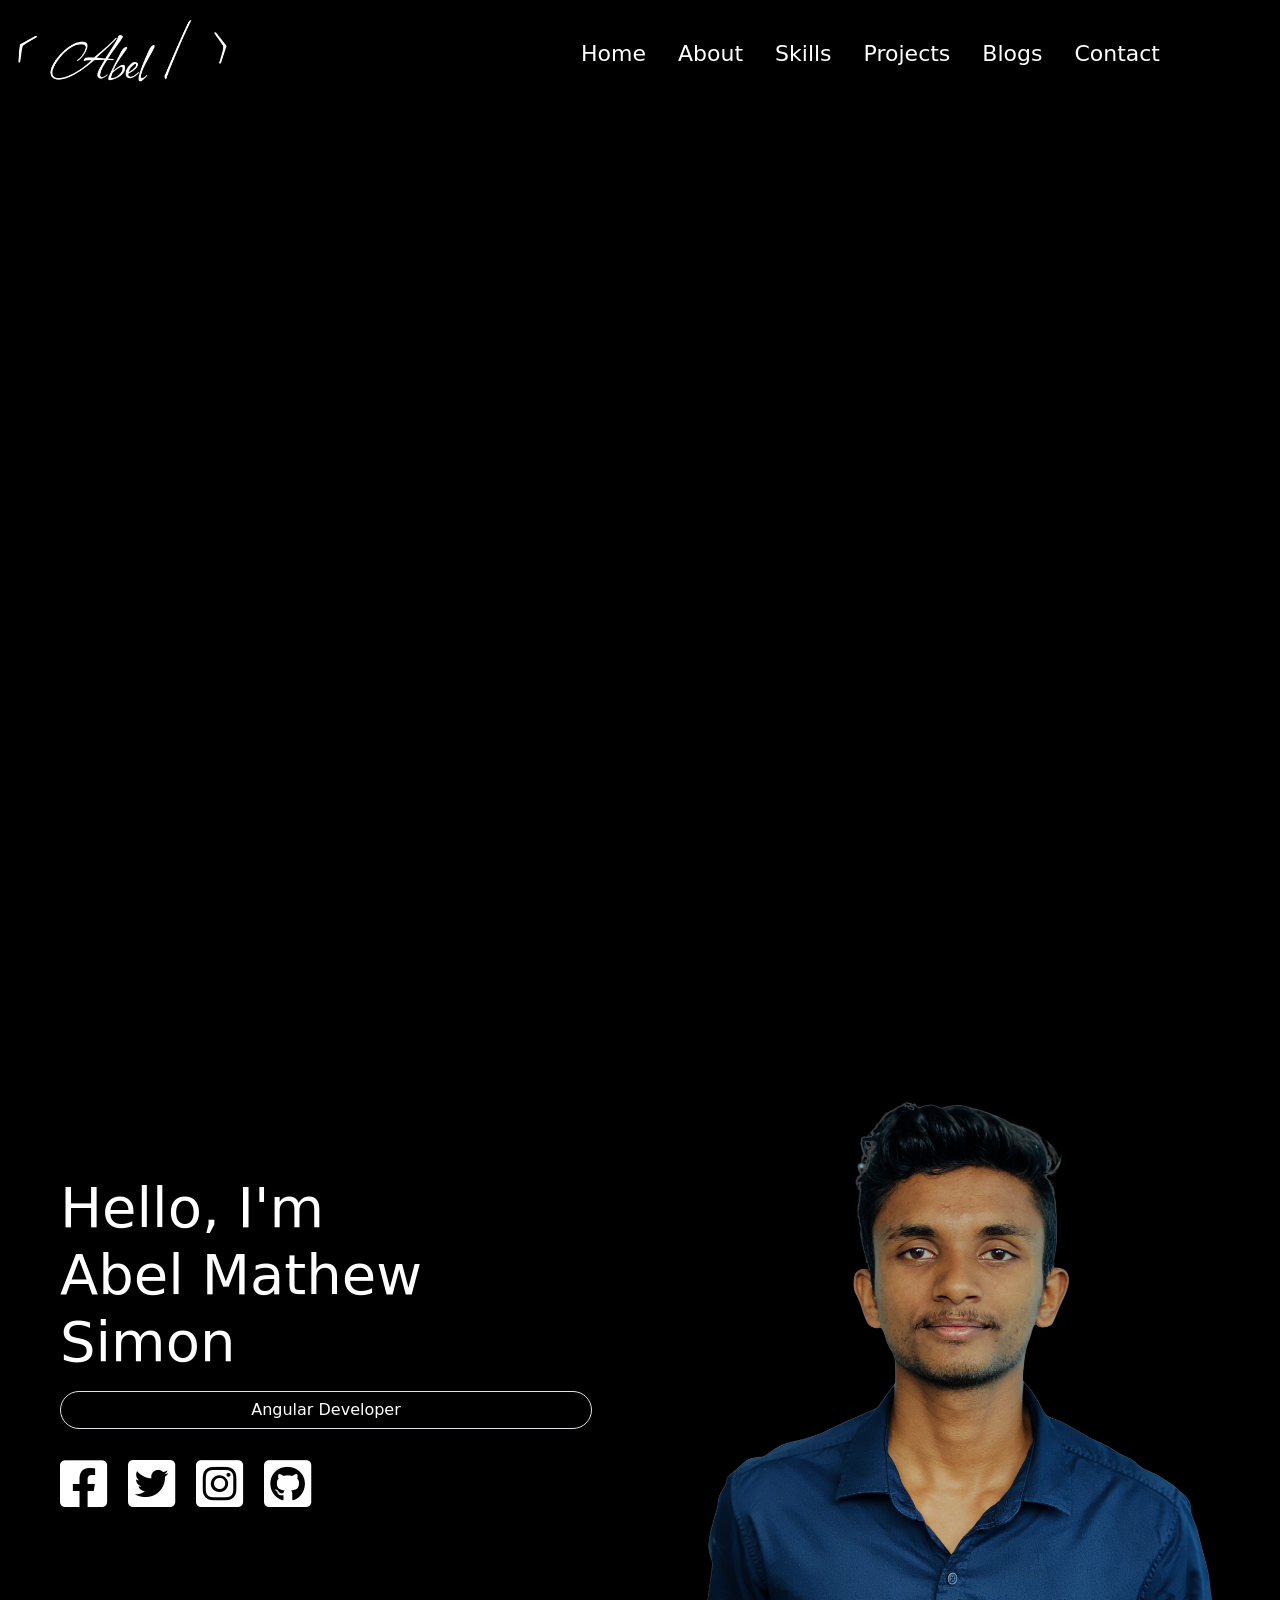
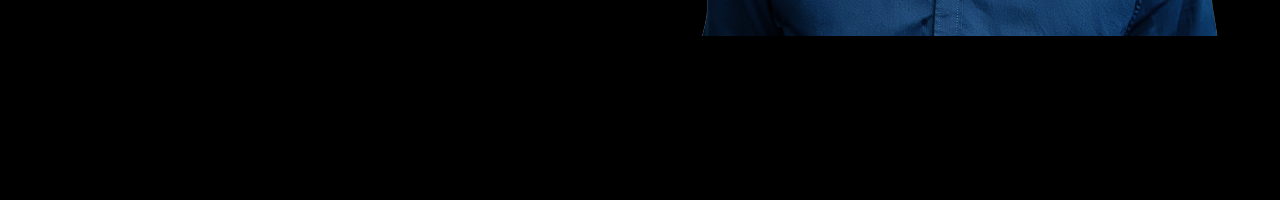
==== home.html @ 3e1642ca "portfolio section1 and navbar" ====
<!doctype html>
<html lang="en">
  <head>
    <meta charset="utf-8">
    <meta name="viewport" content="width=device-width, initial-scale=1">
    <title>Abel Mathew Simon</title>
    <link href="https://cdn.jsdelivr.net/npm/bootstrap@5.3.3/dist/css/bootstrap.min.css" rel="stylesheet" integrity="sha384-QWTKZyjpPEjISv5WaRU9OFeRpok6YctnYmDr5pNlyT2bRjXh0JMhjY6hW+ALEwIH" crossorigin="anonymous">
    <link rel="stylesheet" href="/assets/css/styles.css">
    <link rel="stylesheet" href="https://fonts.googleapis.com/css?family=Rubik&amp;display=swap">
    <link href="https://cdnjs.cloudflare.com/ajax/libs/bootstrap/5.3.0/css/bootstrap.min.css" rel="stylesheet">
<link rel="stylesheet" href="https://cdnjs.cloudflare.com/ajax/libs/font-awesome/6.0.0-beta3/css/all.min.css">
</head>
    <body>
    <div class="container-fluid">

        <!-- Nav Bar -->
        <nav class="navbar navbar-expand-lg fixed-top">
            <div class="container-fluid">
              <a class="navbar-brand" href="#">
                <img src="/assets/images/logo/-abel--high-resolution-logo.png" height="80px" alt="logo">
              </a>
          
              <button class="navbar-toggler navbar-toggler-white" type="button" data-bs-toggle="collapse" data-bs-target="#navbarNav" aria-controls="navbarNav" aria-expanded="false" aria-label="Toggle navigation">
                <span class="navbar-toggler-icon"></span>
              </button>
          
              <div class="collapse navbar-collapse" id="navbarNav">
                <ul class="navbar-nav ms-auto">
                  <li class="nav-item">
                    <a class="nav-link active me-3" aria-current="page" href="#">Home</a>
                  </li>
                  <li class="nav-item">
                    <a class="nav-link me-3" href="#">About</a>
                  </li>
                  <li class="nav-item">
                    <a class="nav-link me-3" href="#">Skills</a>
                  </li>
                  <li class="nav-item">
                    <a class="nav-link me-3" href="#">Projects</a>
                  </li>
                  <li class="nav-item">
                    <a class="nav-link me-3" href="#">Blogs</a>
                  </li>
                  <li class="nav-item">
                    <a class="nav-link" href="#">Contact</a>
                  </li>
                </ul>
              </div>
            </div>
          </nav>
          <!-- Loader -->




          <div class="loader-container">
            <div class="spinner-grow text-primary" role="status">
              <span class="visually-hidden">Loading...</span>
            </div>
            <div class="spinner-grow text-secondary" role="status">
              <span class="visually-hidden">Loading...</span>
            </div>
            <div class="spinner-grow text-success" role="status">
              <span class="visually-hidden">Loading...</span>
            </div>
            <div class="spinner-grow text-danger" role="status">
              <span class="visually-hidden">Loading...</span>
            </div>
            <div class="spinner-grow text-warning" role="status">
              <span class="visually-hidden">Loading...</span>
            </div>
            <div class="spinner-grow text-info" role="status">
              <span class="visually-hidden">Loading...</span>
            </div>
            <div class="spinner-grow text-light" role="status">
              <span class="visually-hidden">Loading...</span>
            </div>
            <div class="spinner-grow text-dark" role="status">
              <span class="visually-hidden">Loading...</span>
            </div>
          </div>







          <!-- Section 1 home -->

          <section class="container-fluid vh-100 d-flex align-items-center">
            <div class="row">
              <div class="col-md-6 d-flex flex-column justify-content-center px-3 px-md-5">
                <h2 class="display-4"style="color: white;">Hello, I'm<br>Abel Mathew Simon</h2>
                <button class="btn btn-primary border rounded-pill mt-2" style="background: transparent; border: none; position: relative;">
                  Angular Developer
                  
                </button>
                
                <div class="social-icons mt-3">
                  <a href="#" style="color: white; font-size: 54px;"><i class="fab fa-facebook-square me-3"></i></a>
                  <a href="#" style="color: white; font-size: 54px;"><i class="fab fa-twitter-square me-3"></i></a>
                  <a href="#" style="color: white; font-size: 54px;"><i class="fab fa-instagram-square me-3"></i></a>
                  <a href="#" style="color: white; font-size: 54px;"><i class="fab fa-github-square me-3"></i></a>
                  <a href="#" style="color: white; font-size: 54px;"><i class="fab fa-linkedin-square"></i></a>
                </div>
              </div>
              <div class="col-md-6 d-flex justify-content-center align-items-center">
                <img src="/assets/images/background-image/IMG_20240304_010713-removebg.png" class="img-fluid  d-block mx-auto mx-md-0" alt="Abel Mathew Simon">
              </div>
            </div>
          </section>


     </div>
     <script>
        // Wait for window to load
        window.onload = function() {
          // Select the loader container
          const loaderContainer = document.querySelector('.loader-container');
          
          // Hide loader after 2 seconds
          setTimeout(function() {
            loaderContainer.style.display = 'none';
          }, 2000); // 2000 milliseconds = 2 seconds
        };
      </script>
   <script src="https://cdn.jsdelivr.net/npm/bootstrap@5.3.3/dist/js/bootstrap.bundle.min.js" integrity="sha384-YvpcrYf0tY3lHB60NNkmXc5s9fDVZLESaAA55NDzOxhy9GkcIdslK1eN7N6jIeHz" crossorigin="anonymous"></script>
  </body>
</html>
---- assets/css/styles.css ----
*{
    margin: 0;
    box-sizing: border-box;
    padding: 0;
    background-color: black;
   }
   body{
    overflow-x: hidden;
   }
   .loader-container {
    display: flex;
    justify-content: center;
    align-items: center;
    height: 100vh;
  }



    
    .navbar-nav .nav-link {
        color: white !important;
        padding: 10px 20px; /* Adjust padding as needed */
        font-size: 22px; /* Adjust font size as needed */
        margin-right: 100px;
      }
      .navbar-nav .nav-link:hover{
        border: 1px solid blue;
        
      }
  
  .navbar-toggler-white {
    border-color: rgba(255, 252, 252, 0.5); 
  }

  .navbar-toggler-white .navbar-toggler-icon {
    background-image: url("data:image/svg+xml;charset=utf8,%3Csvg viewBox='0 0 30 30' xmlns='http://www.w3.org/2000/svg'%3E%3Cpath stroke='rgba%28255, 255, 255, 1%29' stroke-width='2' stroke-linecap='round' stroke-miterlimit='10' d='M4 7h22M4 15h22M4 23h22'/%3E%3C/svg%3E");
  }
  .vh-100 {
    min-height: 100vh; /* Ensure section takes full viewport height */
  }
  
  /* Left column padding for large devices */
  @media (min-width: 992px) {
    .px-md-5 {
      padding-left: 20px;
    }
  }
 
  /* Responsive styling for image */
  @media (max-width: 991.98px) {
    .img-fluid {
      max-width: 200px; /* Adjust max width as needed */
      height: auto;
      border-radius: 50%; /* Make image round */
      border: 8px solid #fff; /* Add a white border for contrast */
    }
  }
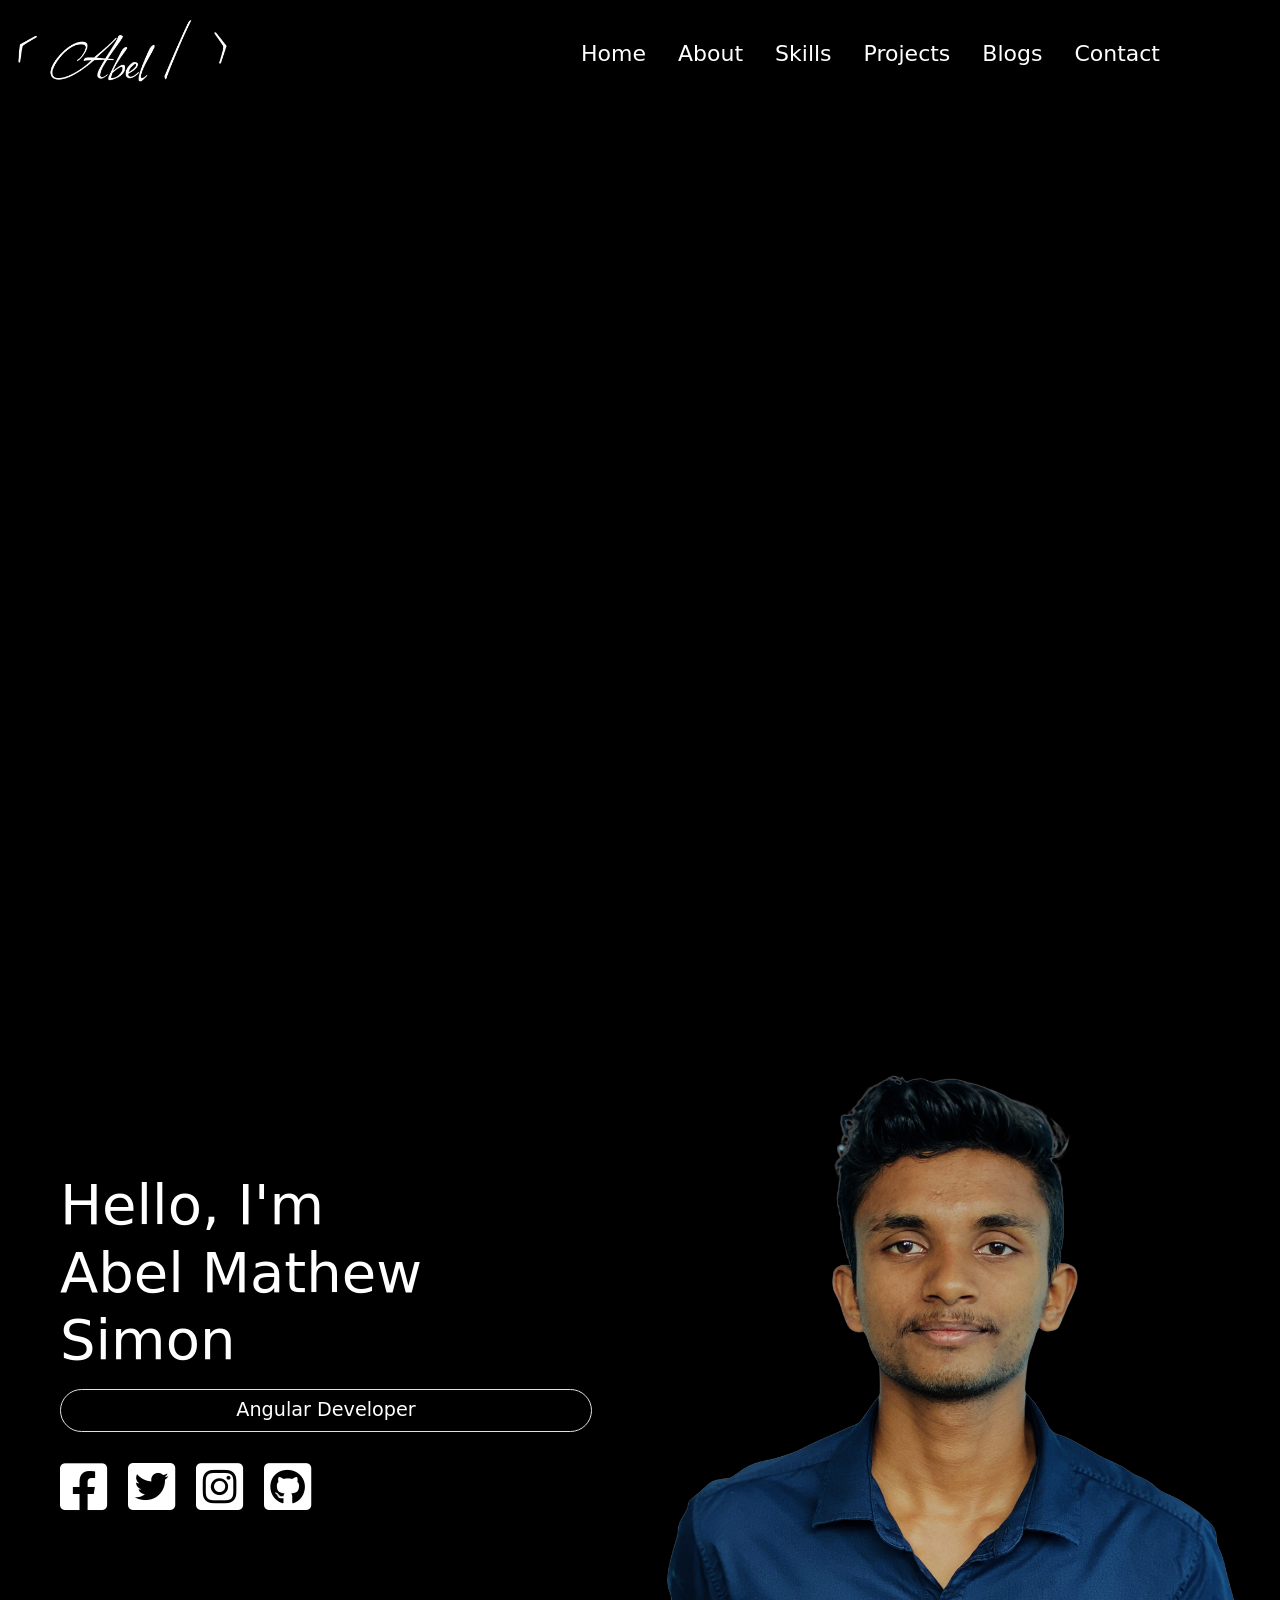
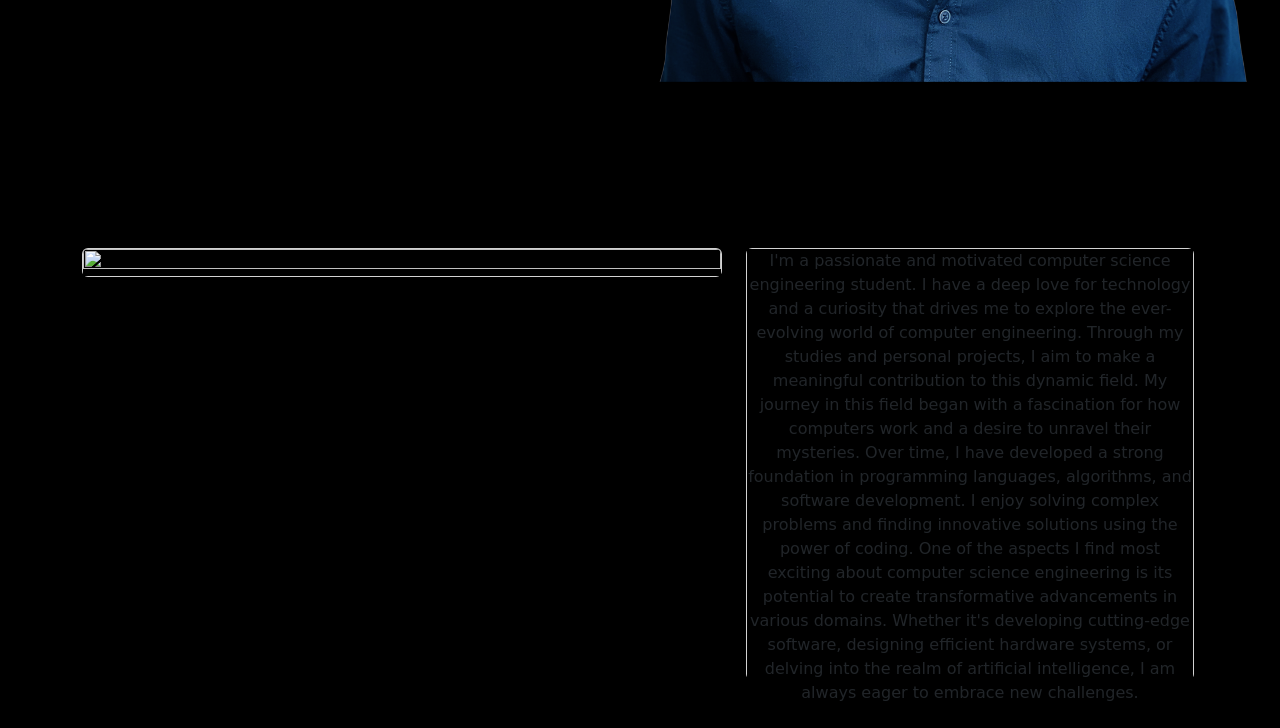
==== commit 22c093e7: "changes in background image" ====
--- a/home.html
+++ b/home.html
@@ -20,7 +20,7 @@
                 <img src="/assets/images/logo/-abel--high-resolution-logo.png" height="80px" alt="logo">
               </a>
           
-              <button class="navbar-toggler navbar-toggler-white" type="button" data-bs-toggle="collapse" data-bs-target="#navbarNav" aria-controls="navbarNav" aria-expanded="false" aria-label="Toggle navigation">
+              <button class="navbar-toggler navbar-toggler-white" type="button" data-bs-toggle="collapse" data-bs-target="#navbarNav" aria-controls="navbarNav" aria-expanded="false" aria-label="Toggle navigation"style="background: transparent;">
                 <span class="navbar-toggler-icon"></span>
               </button>
           
@@ -88,11 +88,11 @@
 
           <!-- Section 1 home -->
 
-          <section class="container-fluid vh-100 d-flex align-items-center">
+          <section class="container-fluid vh-100 d-flex align-items-center sec1">
             <div class="row">
               <div class="col-md-6 d-flex flex-column justify-content-center px-3 px-md-5">
                 <h2 class="display-4"style="color: white;">Hello, I'm<br>Abel Mathew Simon</h2>
-                <button class="btn btn-primary border rounded-pill mt-2" style="background: transparent; border: none; position: relative;">
+                <button class="btn btn-primary border rounded-pill mt-2" style="background: rgba(255, 255, 255, 0); border: none; ">
                   Angular Developer
                   
                 </button>
@@ -105,12 +105,33 @@
                   <a href="#" style="color: white; font-size: 54px;"><i class="fab fa-linkedin-square"></i></a>
                 </div>
               </div>
-              <div class="col-md-6 d-flex justify-content-center align-items-center">
-                <img src="/assets/images/background-image/IMG_20240304_010713-removebg.png" class="img-fluid  d-block mx-auto mx-md-0" alt="Abel Mathew Simon">
+              <div class="col-md-6 d-flex justify-content-center align-items-center sec1_img">
+                <img src="/assets/images/background-image/IMG_20240304_010713-removebg-12.png" class="img-fluid  d-block mx-auto mx-md-0" alt="Abel Mathew Simon">
+               
               </div>
             </div>
           </section>
 
+
+            <!-- Section2 About -->
+
+            <div class="container text-center py-5">
+              <div class="row">
+                <div class="col py-0">
+                  <div class="card" style="width: 40rem;">
+                      <img class="bd-placeholder-img card-img-top" width="100%" height="100%" src="/boottyyy/card-img/360_F_600901739_93i8HBQhHjqXyvNBrHWEiJOveQYdMe6m.jpg" />
+                     
+                    </div>
+                </div>
+                <div class="col">
+                    <div class="card" style="width:28rem;height: 27rem;">
+                        
+                      <p>I'm a passionate and motivated computer science engineering student. I have a deep love for technology and a curiosity that drives me to explore the ever-evolving world of computer engineering. Through my studies and personal projects, I aim to make a meaningful contribution to this dynamic field. My journey in this field began with a fascination for how computers work and a desire to unravel their mysteries. Over time, I have developed a strong foundation in programming languages, algorithms, and software development. I enjoy solving complex problems and finding innovative solutions using the power of coding. One of the aspects I find most exciting about computer science engineering is its potential to create transformative advancements in various domains. Whether it's developing cutting-edge software, designing efficient hardware systems, or delving into the realm of artificial intelligence, I am always eager to embrace new challenges.</p>                    
+                    </div>
+                    </div>
+              </div>
+          </div>
+        </div>
 
      </div>
      <script>
--- a/assets/css/styles.css
+++ b/assets/css/styles.css
@@ -20,14 +20,15 @@
     
     .navbar-nav .nav-link {
         color: white !important;
-        padding: 10px 20px; /* Adjust padding as needed */
-        font-size: 22px; /* Adjust font size as needed */
+        padding: 10px 20px; 
+        font-size: 22px; 
         margin-right: 100px;
       }
       .navbar-nav .nav-link:hover{
-        border: 1px solid blue;
+        filter: drop-shadow(1px 1px 20px rgb(41, 79, 174));
         
       }
+      
   
   .navbar-toggler-white {
     border-color: rgba(255, 252, 252, 0.5); 
@@ -36,23 +37,44 @@
   .navbar-toggler-white .navbar-toggler-icon {
     background-image: url("data:image/svg+xml;charset=utf8,%3Csvg viewBox='0 0 30 30' xmlns='http://www.w3.org/2000/svg'%3E%3Cpath stroke='rgba%28255, 255, 255, 1%29' stroke-width='2' stroke-linecap='round' stroke-miterlimit='10' d='M4 7h22M4 15h22M4 23h22'/%3E%3C/svg%3E");
   }
-  .vh-100 {
-    min-height: 100vh; /* Ensure section takes full viewport height */
+  .sec1 .social-icons mt-3:hover{
+    box-shadow: 1px 1px 20px rgb(50, 66, 157);
   }
   
-  /* Left column padding for large devices */
+  .sec1 button{
+    font-size: larger;
+  }
+.sec1 button:hover{
+    
+    box-shadow: 1px 1px 20px rgb(50, 66, 157);
+}
+.sec1_img{
+    padding-top: 50px;
+}
+
+
+.sec1_img img{
+  /* filter: drop-shadow(2 2 20px rgb(255, 251, 1)); */
+  /* box-shadow: 1px 1px 20px rgb(158, 218, 8); */
+  filter: drop-shadow(1px px 20px rgb(255, 251, 1));
+} 
+
+  .vh-100 {
+    min-height: 100vh;
+  }
+  
+
   @media (min-width: 992px) {
     .px-md-5 {
       padding-left: 20px;
     }
   }
  
-  /* Responsive styling for image */
   @media (max-width: 991.98px) {
     .img-fluid {
-      max-width: 200px; /* Adjust max width as needed */
+      max-width: 200px; 
       height: auto;
-      border-radius: 50%; /* Make image round */
-      border: 8px solid #fff; /* Add a white border for contrast */
+      border-radius: 50%; 
+      border: 8px solid #fff; 
     }
   }
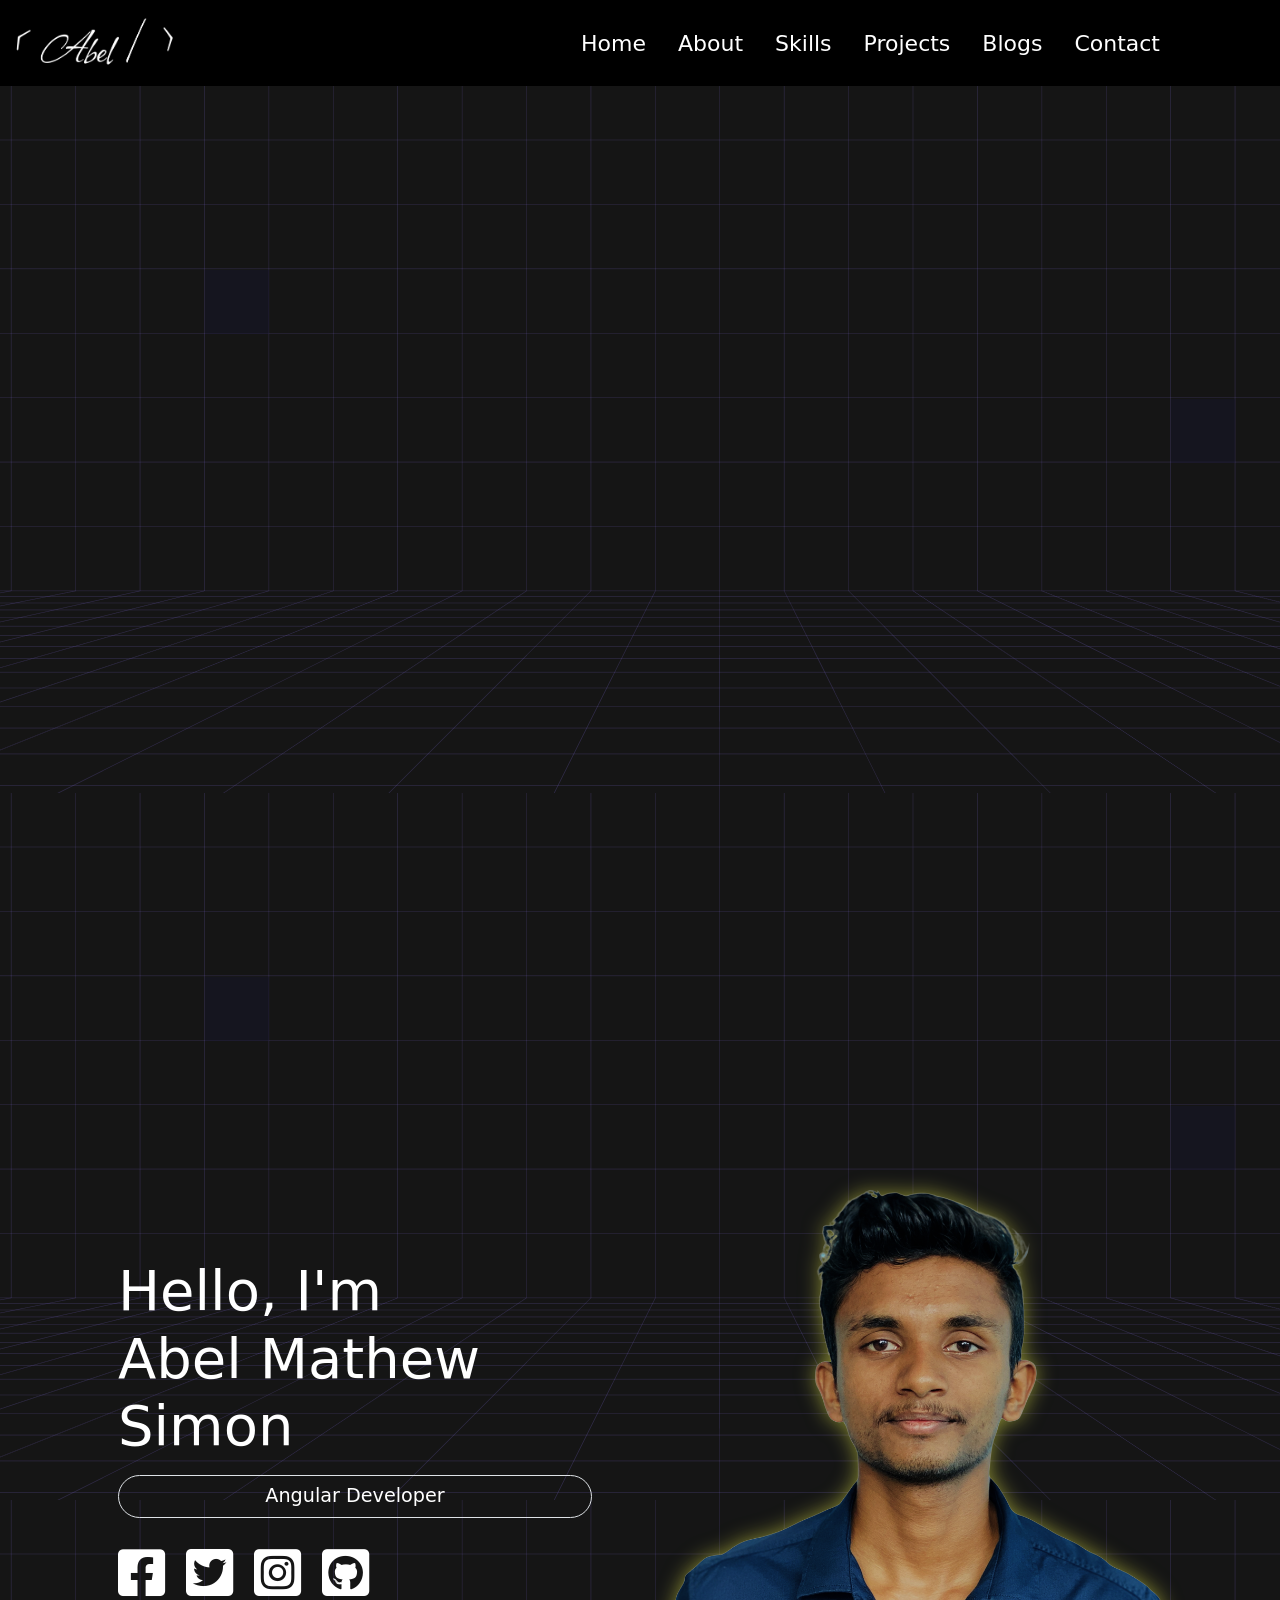
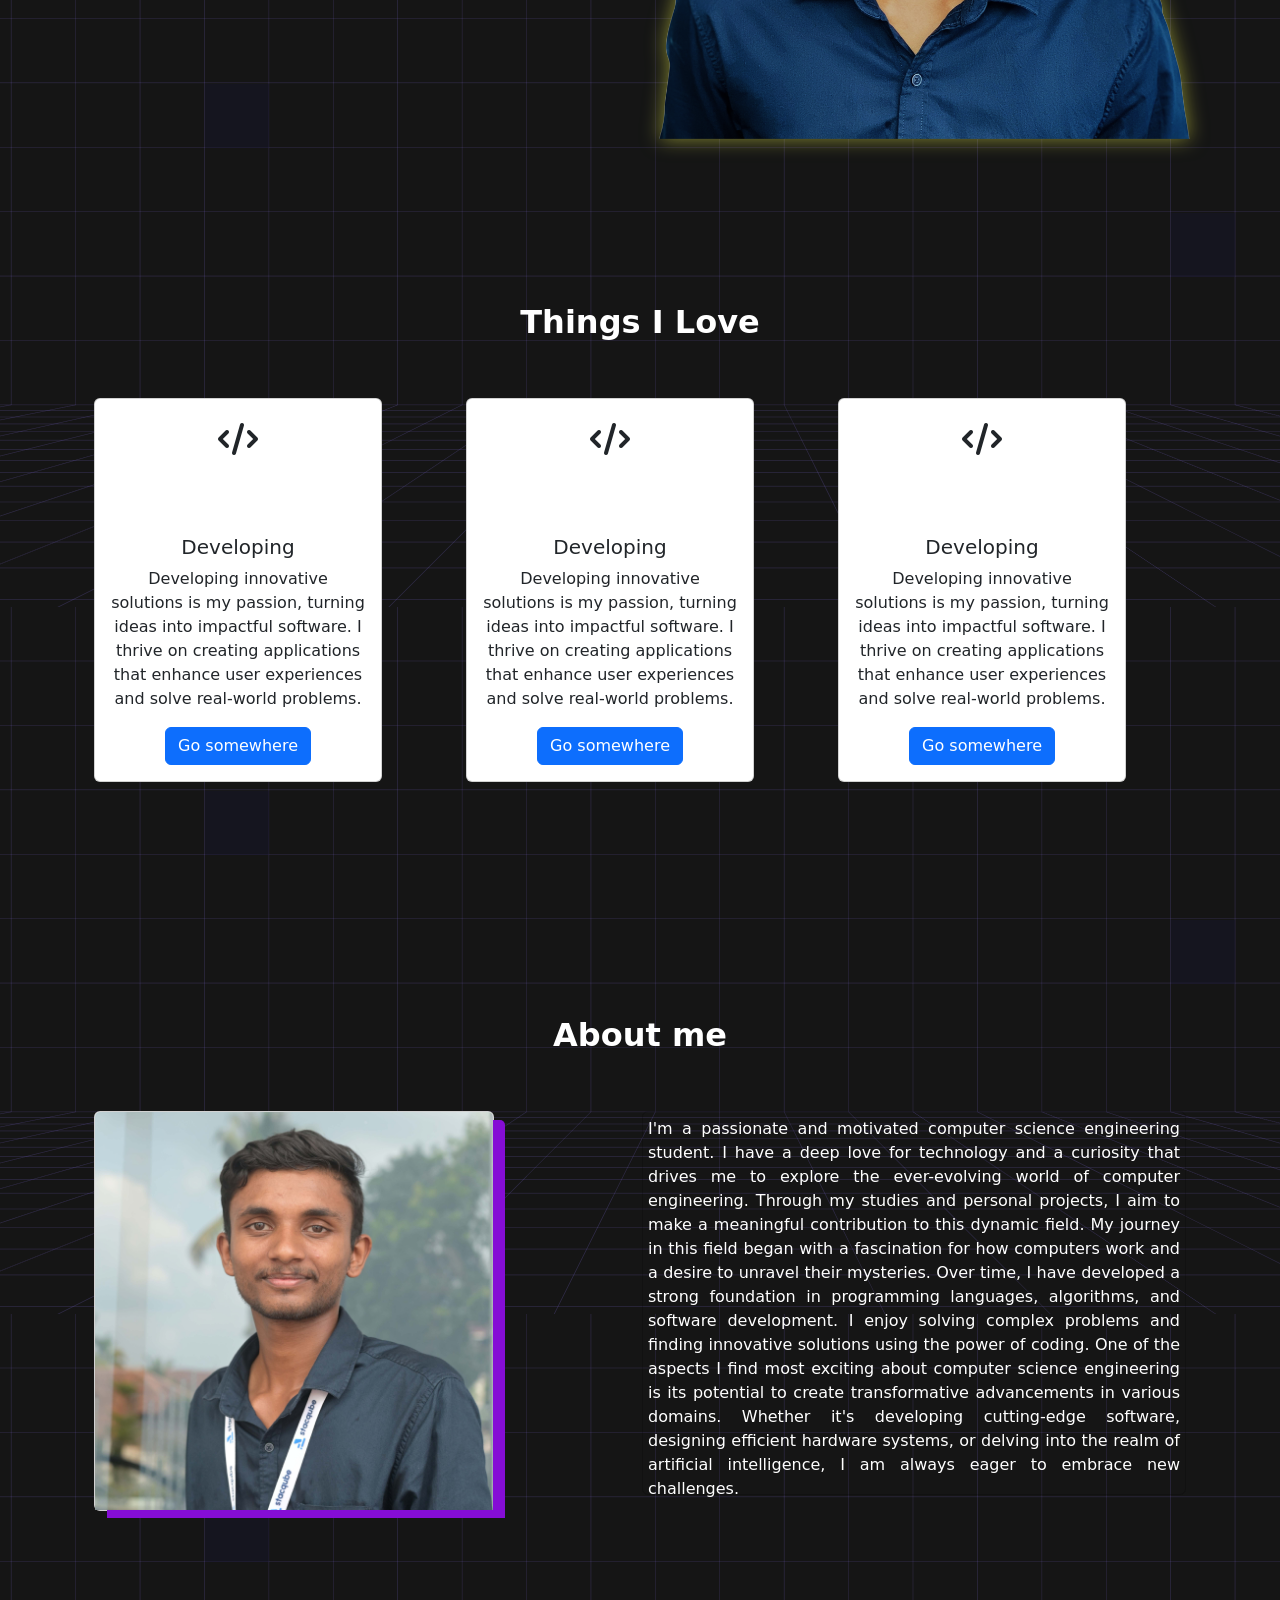
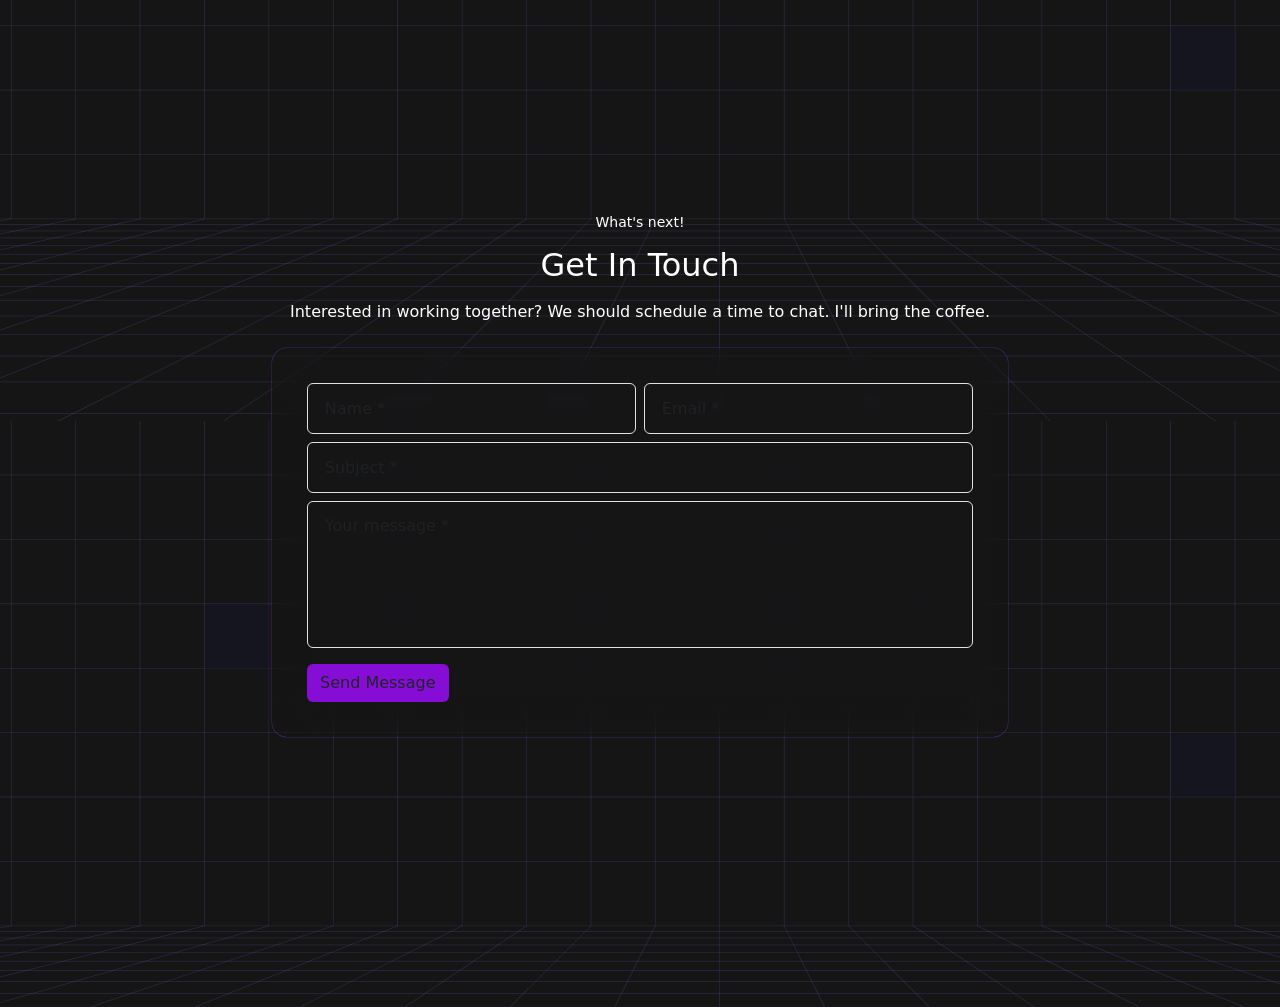
==== commit 317be9db: "added contact page and background image" ====
--- a/home.html
+++ b/home.html
@@ -11,43 +11,44 @@
 <link rel="stylesheet" href="https://cdnjs.cloudflare.com/ajax/libs/font-awesome/6.0.0-beta3/css/all.min.css">
 </head>
     <body>
-    <div class="container-fluid">
-
-        <!-- Nav Bar -->
-        <nav class="navbar navbar-expand-lg fixed-top">
-            <div class="container-fluid">
-              <a class="navbar-brand" href="#">
-                <img src="/assets/images/logo/-abel--high-resolution-logo.png" height="80px" alt="logo">
-              </a>
-          
-              <button class="navbar-toggler navbar-toggler-white" type="button" data-bs-toggle="collapse" data-bs-target="#navbarNav" aria-controls="navbarNav" aria-expanded="false" aria-label="Toggle navigation"style="background: transparent;">
-                <span class="navbar-toggler-icon"></span>
-              </button>
-          
-              <div class="collapse navbar-collapse" id="navbarNav">
-                <ul class="navbar-nav ms-auto">
-                  <li class="nav-item">
-                    <a class="nav-link active me-3" aria-current="page" href="#">Home</a>
-                  </li>
-                  <li class="nav-item">
-                    <a class="nav-link me-3" href="#">About</a>
-                  </li>
-                  <li class="nav-item">
-                    <a class="nav-link me-3" href="#">Skills</a>
-                  </li>
-                  <li class="nav-item">
-                    <a class="nav-link me-3" href="#">Projects</a>
-                  </li>
-                  <li class="nav-item">
-                    <a class="nav-link me-3" href="#">Blogs</a>
-                  </li>
-                  <li class="nav-item">
-                    <a class="nav-link" href="#">Contact</a>
-                  </li>
-                </ul>
-              </div>
-            </div>
-          </nav>
+         <!-- Nav Bar -->
+         <nav class="navbar navbar-expand-lg">
+          <div class="container-fluid">
+            <a class="navbar-brand" href="#">
+              <img src="/assets/images/logo/-abel--high-resolution-logo.png" height="60px" alt="logo">
+            </a>
+        
+            <button class="navbar-toggler navbar-toggler-white" type="button" data-bs-toggle="collapse" data-bs-target="#navbarNav" aria-controls="navbarNav" aria-expanded="false" aria-label="Toggle navigation"style="background: transparent;">
+              <span class="navbar-toggler-icon"></span>
+            </button>
+        
+            <div class="collapse navbar-collapse" id="navbarNav">
+              <ul class="navbar-nav ms-auto">
+                <li class="nav-item">
+                  <a class="nav-link active me-3" aria-current="page" href="#">Home</a>
+                </li>
+                <li class="nav-item">
+                  <a class="nav-link me-3" href="#">About</a>
+                </li>
+                <li class="nav-item">
+                  <a class="nav-link me-3" href="#">Skills</a>
+                </li>
+                <li class="nav-item">
+                  <a class="nav-link me-3" href="#">Projects</a>
+                </li>
+                <li class="nav-item">
+                  <a class="nav-link me-3" href="#">Blogs</a>
+                </li>
+                <li class="nav-item">
+                  <a class="nav-link" href="#">Contact</a>
+                </li>
+              </ul>
+            </div>
+          </div>
+        </nav>
+    <div class="container-fluid body_container">
+
+     
           <!-- Loader -->
 
 
@@ -88,8 +89,8 @@
 
           <!-- Section 1 home -->
 
-          <section class="container-fluid vh-100 d-flex align-items-center sec1">
-            <div class="row">
+          <section class="container vh-100 d-flex align-items-center sec1">
+            <div class="row px-0">
               <div class="col-md-6 d-flex flex-column justify-content-center px-3 px-md-5">
                 <h2 class="display-4"style="color: white;">Hello, I'm<br>Abel Mathew Simon</h2>
                 <button class="btn btn-primary border rounded-pill mt-2" style="background: rgba(255, 255, 255, 0); border: none; ">
@@ -106,34 +107,138 @@
                 </div>
               </div>
               <div class="col-md-6 d-flex justify-content-center align-items-center sec1_img">
-                <img src="/assets/images/background-image/IMG_20240304_010713-removebg-12.png" class="img-fluid  d-block mx-auto mx-md-0" alt="Abel Mathew Simon">
+                <img src="/assets/images/background-image/IMG_20240304_010713-removebg-12.png"  class="img-fluid  d-block mx-auto mx-md-0" alt="Abel Mathew Simon">
                
               </div>
             </div>
           </section>
 
 
-            <!-- Section2 About -->
-
-            <div class="container text-center py-5">
+
+
+         <!--Section2 Interest-->
+   <section class="container vh-75  align-items-center sec2">
+         <div class="container text-center">
+          <div class="interest_heading">Things I Love</div>
+          <div class="row">
+            <div class="col">
+            <div class="card" style="width: 18rem;padding-top: 40px;">
+              <i class="fa fa-duotone fa-code fa-flip fa-2xl" style="--fa-primary-color: #ffffff; --fa-secondary-color: #ffffff;height: 5rem;"></i>
+            <div class="card-body">
+              <h5 class="card-title">Developing</h5>
+              <p class="card-text">Developing innovative solutions is my passion, turning ideas into impactful software. I thrive on creating applications that enhance user experiences and solve real-world problems.</p>
+              <a href="#" class="btn btn-primary">Go somewhere</a>
+            </div>
+          </div>
+            </div>
+            <div class="col">
+              <div class="card" style="width: 18rem;padding-top: 40px;">
+                <i class="fa fa-duotone fa-code fa-flip fa-2xl" style="--fa-primary-color: #ffffff; --fa-secondary-color: #ffffff;height: 5rem;"></i>
+              <div class="card-body">
+                <h5 class="card-title">Developing</h5>
+                <p class="card-text">Developing innovative solutions is my passion, turning ideas into impactful software. I thrive on creating applications that enhance user experiences and solve real-world problems.</p>
+                <a href="#" class="btn btn-primary">Go somewhere</a>
+              </div>
+            </div>
+              </div>
+              <div class="col">
+                <div class="card" style="width: 18rem;padding-top: 40px;">
+                  <i class="fa fa-duotone fa-code fa-flip fa-2xl" style="--fa-primary-color: #ffffff; --fa-secondary-color: #ffffff;height: 5rem;"></i>
+                <div class="card-body">
+                  <h5 class="card-title">Developing</h5>
+                  <p class="card-text">Developing innovative solutions is my passion, turning ideas into impactful software. I thrive on creating applications that enhance user experiences and solve real-world problems.</p>
+                  <a href="#" class="btn btn-primary">Go somewhere</a>
+                </div>
+              </div>
+                </div>
+          </div>
+        </div>
+      </section>
+
+
+
+
+
+
+
+
+
+            <!-- Section3 About -->
+         <section class="container vh-100 d-flex align-items-center sec3">
+          
+          <div class="container text-center py-5">
+            <div class="about_heading">About me</div>
               <div class="row">
-                <div class="col py-0">
-                  <div class="card" style="width: 40rem;">
-                      <img class="bd-placeholder-img card-img-top" width="100%" height="100%" src="/boottyyy/card-img/360_F_600901739_93i8HBQhHjqXyvNBrHWEiJOveQYdMe6m.jpg" />
+                <div class="col py-0 "style="width: 25rem;">
+                  <div class="card" style="width: 25rem;">
+                      <img class="bd-placeholder-img card-img-top" width="100%" height="100%" src="/assets/images/background-image/user-original.jpg" />
                      
                     </div>
                 </div>
                 <div class="col">
-                    <div class="card" style="width:28rem;height: 27rem;">
+                    <div class="card about_text" style="width:34rem;height: 24rem;">
                         
                       <p>I'm a passionate and motivated computer science engineering student. I have a deep love for technology and a curiosity that drives me to explore the ever-evolving world of computer engineering. Through my studies and personal projects, I aim to make a meaningful contribution to this dynamic field. My journey in this field began with a fascination for how computers work and a desire to unravel their mysteries. Over time, I have developed a strong foundation in programming languages, algorithms, and software development. I enjoy solving complex problems and finding innovative solutions using the power of coding. One of the aspects I find most exciting about computer science engineering is its potential to create transformative advancements in various domains. Whether it's developing cutting-edge software, designing efficient hardware systems, or delving into the realm of artificial intelligence, I am always eager to embrace new challenges.</p>                    
                     </div>
                     </div>
-              </div>
-          </div>
-        </div>
-
-     </div>
+              </div> 
+          </div>
+       
+    </section>
+
+
+
+
+
+
+
+
+<!--Contact section-->
+<section id="contact">
+  <div class="container">
+      <h6 class="text-center"><span class="btn btn-sm theme-button theme-text" style="color: #ffffff;">What's next!</span></h6>
+      <h2 class="section-heading text-center">Get In Touch</h2>
+      <p class="text-center muted-text mt-3 mb-4">Interested in working together? We should schedule a time to chat. I'll bring the coffee.</p>
+      <div class="row justify-content-center" data-aos="fade-down" data-aos-delay="500">
+          <div class="col-lg-8">
+              <div class="contact-form">
+                  <form action="#" method="POST">
+                      <div class="row g-2">
+                          <div class="col-md-6">
+                              <div class="form-group">
+                                  <input type="text" class="form-control" id="name" name="name" placeholder="Name *" required>
+                              </div>
+                          </div>
+                          <div class="col-md-6">
+                              <div class="form-group">
+                                  <input type="email" class="form-control" id="email" name="email" placeholder="Email *" required>
+                              </div>
+                          </div>
+                          <div class="col-md-12">
+                              <div class="form-group">
+                                  <input type="text" class="form-control" id="subject" name="subject"  placeholder="Subject *" required>
+                              </div>
+                          </div>
+                          <div class="col-md-12">
+                              <div class="form-group">
+                                  <textarea style="resize: none;" class="form-control" id="message" name="message" rows="5" placeholder="Your message *" required></textarea>
+                              </div>
+                          </div>
+                          <div class="col-md-12">
+                              <button type="submit" class="btn primary-bg-btn mt-2">Send Message <i class="bi bi-arrow-up-right"></i></button>
+                          </div>
+                      </div>
+                  </form>
+              </div>
+          </div>
+      </div>
+  </div>
+</section>
+
+
+
+    </div>
+</div>
      <script>
         // Wait for window to load
         window.onload = function() {
--- a/assets/css/styles.css
+++ b/assets/css/styles.css
@@ -1,80 +1,185 @@
+* {
+  margin: 0;
+  box-sizing: border-box;
+  padding: 0;
+}
 
-*{
-    margin: 0;
-    box-sizing: border-box;
-    padding: 0;
-    background-color: black;
-   }
-   body{
-    overflow-x: hidden;
-   }
-   .loader-container {
-    display: flex;
-    justify-content: center;
-    align-items: center;
-    height: 100vh;
+body {
+  background-color: rgba(0, 0, 0, 0.918) !important;
+  overflow-x: hidden;
+  
+}
+.body_container{
+  background-image: url(/assets/images/grid.png);
+  background-repeat: repeat;
+}
+
+.loader-container {
+  display: flex;
+  justify-content: center;
+  align-items: center;
+  height: 100vh;
+}
+
+nav {
+  background-color: black !important;
+}
+
+.navbar-nav .nav-link {
+  color: white !important;
+  padding: 10px 20px;
+  font-size: 22px;
+  margin-right: 100px;
+}
+
+.navbar-nav .nav-link:hover {
+  filter: drop-shadow(1px 1px 20px rgb(41, 79, 174));
+}
+
+.navbar-toggler-white {
+  border-color: rgba(255, 252, 252, 0.5);
+}
+
+.navbar-toggler-white .navbar-toggler-icon {
+  background-image: url("data:image/svg+xml;charset=utf8,%3Csvg viewBox='0 0 30 30' xmlns='http://www.w3.org/2000/svg'%3E%3Cpath stroke='rgba%28255, 255, 255, 1%29' stroke-width='2' stroke-linecap='round' stroke-miterlimit='10' d='M4 7h22M4 15h22M4 23h22'/%3E%3C/svg%3E");
+}
+
+.sec1 .social-icons mt-3:hover {
+  box-shadow: 1px 1px 20px rgb(50, 66, 157);
+}
+
+.sec1 button {
+  font-size: larger;
+}
+
+.sec1 button:hover {
+  box-shadow: 1px 1px 20px rgb(50, 66, 157);
+}
+
+.sec1_img {
+  margin-top: 20px;
+  padding-top: 50px;
+  padding-bottom: 0px;
+}
+
+.sec1_img img {
+  filter: drop-shadow(0 0 10px rgba(232, 235, 73, 0.549));
+  transition: filter 0.3s ease-in-out;
+}
+
+.vh-100 {
+  min-height: 100vh;
+}
+
+@media (min-width: 992px) {
+  .px-md-5 {
+    padding-left: 20px;
+  }
+}
+
+@media (max-width: 991.98px) {
+  .img-fluid {
+    max-width: 200px;
+    height: auto;
+    border-radius: 50%;
+    border: 8px solid #fff;
   }
 
+  .sec1_img img {
+    filter: none;
+  }
+}
 
+/* Adjusted Section 2 and Section 3 */
+.sec2 {
+  padding-top: 10px !important;
+  padding-bottom: 5px !important;
+ 
+  
+}
 
-    
-    .navbar-nav .nav-link {
-        color: white !important;
-        padding: 10px 20px; 
-        font-size: 22px; 
-        margin-right: 100px;
-      }
-      .navbar-nav .nav-link:hover{
-        filter: drop-shadow(1px 1px 20px rgb(41, 79, 174));
-        
-      }
-      
+.sec3 {
+  padding-top: 10px !important;
+  padding-bottom: 5px !important;
+  margin-top: 20px; 
   
-  .navbar-toggler-white {
-    border-color: rgba(255, 252, 252, 0.5); 
+   
+}
+.sec3 img{
+  -webkit-box-shadow: 0 0 #0000, 0 0 #0000, 0 0 #0000, 12px 8px 0px 0px #850dd5;
+}
+@media (min-width: 1400px) {
+  .sec3 {
+    margin-top: 50px; /* Increase margin to prevent overlap */
+
   }
 
-  .navbar-toggler-white .navbar-toggler-icon {
-    background-image: url("data:image/svg+xml;charset=utf8,%3Csvg viewBox='0 0 30 30' xmlns='http://www.w3.org/2000/svg'%3E%3Cpath stroke='rgba%28255, 255, 255, 1%29' stroke-width='2' stroke-linecap='round' stroke-miterlimit='10' d='M4 7h22M4 15h22M4 23h22'/%3E%3C/svg%3E");
-  }
-  .sec1 .social-icons mt-3:hover{
-    box-shadow: 1px 1px 20px rgb(50, 66, 157);
-  }
-  
-  .sec1 button{
-    font-size: larger;
-  }
-.sec1 button:hover{
-    
-    box-shadow: 1px 1px 20px rgb(50, 66, 157);
-}
-.sec1_img{
-    padding-top: 50px;
 }
 
+.sec3 .about_text{
+  background: none;
+  padding: 5px;
+}
+.sec3 .about_text p{
+color: white;
+text-align: justify;
 
-.sec1_img img{
-  /* filter: drop-shadow(2 2 20px rgb(255, 251, 1)); */
-  /* box-shadow: 1px 1px 20px rgb(158, 218, 8); */
-  filter: drop-shadow(1px px 20px rgb(255, 251, 1));
-} 
+}
+.about_heading
+{
+  margin-top: 2px;
+  color: #fff;
+  height: 100px;
+  font-weight:bolder;
+  font-size: xx-large;
+  
+}
+.interest_heading
+{
+  margin-top: 2px;
+  color: #fff;
+  height: 100px;
+  font-weight:bolder;
+  font-size: xx-large; 
+  
+}
+.interest_heading .card_title{
+  font-weight: bolder;
+  font-size: larger;
+}
 
-  .vh-100 {
-    min-height: 100vh;
-  }
+#contact{
+  color: #fff !important;
+  padding: 100px 0;
+  min-height: 100vh;
   
+  
+  background-size: contain;
+}
 
-  @media (min-width: 992px) {
-    .px-md-5 {
-      padding-left: 20px;
-    }
-  }
- 
-  @media (max-width: 991.98px) {
-    .img-fluid {
-      max-width: 200px; 
-      height: auto;
-      border-radius: 50%; 
-      border: 8px solid #fff; 
-    }
-  }+.contact-form{
+  padding: 35px;
+  border-radius: 15px;
+  background-color: transparent;
+  backdrop-filter: blur(20px);
+  -webkit-backdrop-filter: blur(20px);
+  box-shadow: 0 0 1px 0 rgba(144, 81, 227, .5), 0 0 0.5px 0.5px rgba(141, 53, 229, .336);
+  -webkit-box-shadow: 0 0 1px 0 rgba(144, 81, 227, .5), 0 0 0.5px 0.5px rgba(141, 53, 229, .336);
+}
+
+.contact-form .form-control{
+  padding: 0.775rem 1.05rem;
+  background-color: transparent;
+  backdrop-filter: blur(20px);
+  -webkit-backdrop-filter: blur(20px);
+}
+
+.contact-form .form-control:focus{
+  box-shadow: none;
+  -webkit-box-shadow: none;
+  border-color: #850dd5;
+}
+
+.contact-form .btn{
+  background-color: #850dd5;
+}
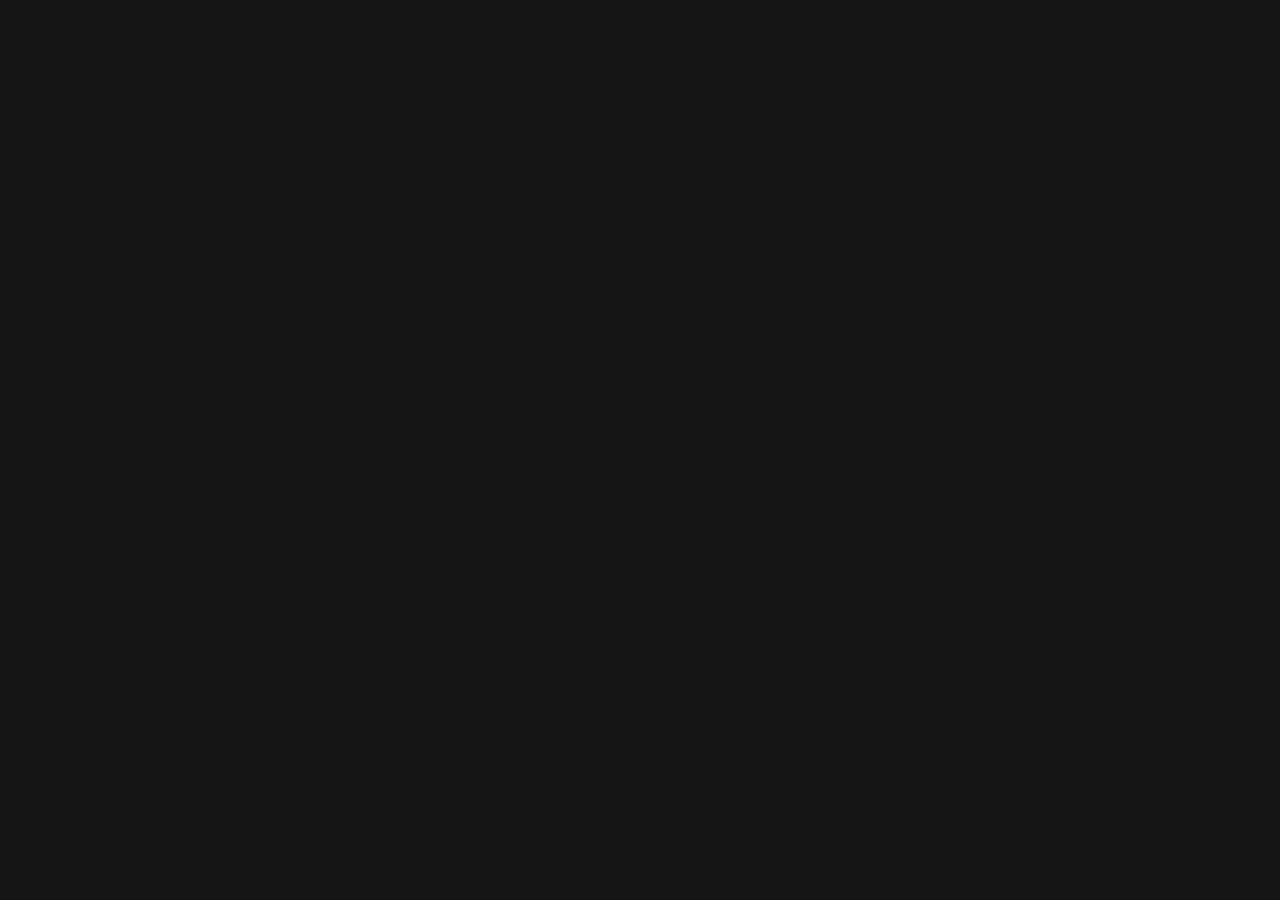
==== commit 6782654b: "added all section" ====
--- a/home.html
+++ b/home.html
@@ -11,44 +11,7 @@
 <link rel="stylesheet" href="https://cdnjs.cloudflare.com/ajax/libs/font-awesome/6.0.0-beta3/css/all.min.css">
 </head>
     <body>
-         <!-- Nav Bar -->
-         <nav class="navbar navbar-expand-lg">
-          <div class="container-fluid">
-            <a class="navbar-brand" href="#">
-              <img src="/assets/images/logo/-abel--high-resolution-logo.png" height="60px" alt="logo">
-            </a>
-        
-            <button class="navbar-toggler navbar-toggler-white" type="button" data-bs-toggle="collapse" data-bs-target="#navbarNav" aria-controls="navbarNav" aria-expanded="false" aria-label="Toggle navigation"style="background: transparent;">
-              <span class="navbar-toggler-icon"></span>
-            </button>
-        
-            <div class="collapse navbar-collapse" id="navbarNav">
-              <ul class="navbar-nav ms-auto">
-                <li class="nav-item">
-                  <a class="nav-link active me-3" aria-current="page" href="#">Home</a>
-                </li>
-                <li class="nav-item">
-                  <a class="nav-link me-3" href="#">About</a>
-                </li>
-                <li class="nav-item">
-                  <a class="nav-link me-3" href="#">Skills</a>
-                </li>
-                <li class="nav-item">
-                  <a class="nav-link me-3" href="#">Projects</a>
-                </li>
-                <li class="nav-item">
-                  <a class="nav-link me-3" href="#">Blogs</a>
-                </li>
-                <li class="nav-item">
-                  <a class="nav-link" href="#">Contact</a>
-                </li>
-              </ul>
-            </div>
-          </div>
-        </nav>
-    <div class="container-fluid body_container">
-
-     
+       
           <!-- Loader -->
 
 
@@ -80,11 +43,56 @@
               <span class="visually-hidden">Loading...</span>
             </div>
           </div>
-
-
-
-
-
+<div class="hidden-until-loaded">
+
+
+          <!-- Nav Bar -->
+ <nav class="navbar navbar-expand-lg">
+  <div class="container-fluid">
+    <a class="navbar-brand" href="#">
+      <span><</span>
+                            <span class="logo-name">Abel</span>
+                            <span>/></span>
+    
+    </a>
+
+    <button class="navbar-toggler navbar-toggler-white" type="button" data-bs-toggle="collapse" data-bs-target="#navbarNav" aria-controls="navbarNav" aria-expanded="false" aria-label="Toggle navigation"style="background: transparent;">
+      <span class="navbar-toggler-icon"></span>
+    </button>
+
+    <div class="collapse navbar-collapse" id="navbarNav">
+      <ul class="navbar-nav ms-auto">
+        <li class="nav-item">
+          <a class="nav-link active me-3" aria-current="page" href="#">Home</a>
+        </li>
+        <li class="nav-item">
+          <a class="nav-link me-3" href="#">About</a>
+        </li>
+        <li class="nav-item">
+          <a class="nav-link me-3" href="#">Skills</a>
+        </li>
+        <li class="nav-item">
+          <a class="nav-link me-3" href="#">Projects</a>
+        </li>
+        <li class="nav-item">
+          <a class="nav-link me-3" href="#">Blogs</a>
+        </li>
+        <li class="nav-item">
+          <a class="nav-link" href="#">Contact</a>
+        </li>
+      </ul>
+    </div>
+  </div>
+</nav>
+
+
+        
+    <div class="container-fluid body_container">
+
+    
+
+
+ 
 
 
           <!-- Section 1 home -->
@@ -117,11 +125,11 @@
 
 
          <!--Section2 Interest-->
-   <section class="container vh-75  align-items-center sec2">
+   <section class="container vh-80  align-items-center sec2">
          <div class="container text-center">
           <div class="interest_heading">Things I Love</div>
           <div class="row">
-            <div class="col">
+            <div class="col" style="margin-top: 10px;">
             <div class="card" style="width: 18rem;padding-top: 40px;">
               <i class="fa fa-duotone fa-code fa-flip fa-2xl" style="--fa-primary-color: #ffffff; --fa-secondary-color: #ffffff;height: 5rem;"></i>
             <div class="card-body">
@@ -131,26 +139,28 @@
             </div>
           </div>
             </div>
-            <div class="col">
+            <div class="col" style="margin-top: 10px;">
               <div class="card" style="width: 18rem;padding-top: 40px;">
-                <i class="fa fa-duotone fa-code fa-flip fa-2xl" style="--fa-primary-color: #ffffff; --fa-secondary-color: #ffffff;height: 5rem;"></i>
-              <div class="card-body">
-                <h5 class="card-title">Developing</h5>
-                <p class="card-text">Developing innovative solutions is my passion, turning ideas into impactful software. I thrive on creating applications that enhance user experiences and solve real-world problems.</p>
+                <i class="fa fa-droplet fa-flip fa-2xl" style="--fa-primary-color: #ffffff; --fa-secondary-color: #ffffff;height: 5rem;"></i>
+               
+                <div class="card-body">
+                <h5 class="card-title">Designing</h5>
+                <p class="card-text">Designing aesthetically pleasing and functional websites is my creative outlet. I focus on user-centric designs that seamlessly blend form and function to deliver exceptional digital experiences.</p>
                 <a href="#" class="btn btn-primary">Go somewhere</a>
               </div>
             </div>
               </div>
-              <div class="col">
+              <div class="col" style="margin-top: 10px;margin-bottom: 0;">
                 <div class="card" style="width: 18rem;padding-top: 40px;">
                   <i class="fa fa-duotone fa-code fa-flip fa-2xl" style="--fa-primary-color: #ffffff; --fa-secondary-color: #ffffff;height: 5rem;"></i>
                 <div class="card-body">
-                  <h5 class="card-title">Developing</h5>
-                  <p class="card-text">Developing innovative solutions is my passion, turning ideas into impactful software. I thrive on creating applications that enhance user experiences and solve real-world problems.</p>
+                  <h5 class="card-title">Artificial Intelligence</h5>
+                  <p class="card-text">I’m fascinated by AI's potential to revolutionize industries and enjoy projects integrating machine learning, data analysis, and innovative solutions to drive progress.</p>
                   <a href="#" class="btn btn-primary">Go somewhere</a>
                 </div>
               </div>
                 </div>
+             
           </div>
         </div>
       </section>
@@ -167,7 +177,7 @@
          <section class="container vh-100 d-flex align-items-center sec3">
           
           <div class="container text-center py-5">
-            <div class="about_heading">About me</div>
+            <div class="about_heading">About Me</div>
               <div class="row">
                 <div class="col py-0 "style="width: 25rem;">
                   <div class="card" style="width: 25rem;">
@@ -188,12 +198,233 @@
 
 
 
-
-
-
-
-
-<!--Contact section-->
+ <!-- Section4 Skills -->
+
+    <section id="skills">
+      <div class="container">
+          <h6 class="text-center"><span class="btn btn-sm theme-button theme-text" style="color: #ffffff;">What do I know?</span></h6>
+          <h2 class="section-heading text-center sec4_heading">Skills</h2>
+          <p class="text-center muted-text mt-3 mb-4">Here are some of the technologies that are part of my current stack:</p>
+          <div class="row justify-content-center row-cols-2 row-cols-md-3 row-cols-lg-6 mt-4 gy-4 skills-container" data-aos="fade-up" data-aos-delay="200">
+              <div class="col">
+                  <div class="skill">
+                      <img class="skill-image" src="/assets/images/skills/HTML.svg" alt="HTML">
+                      <p class="skill-name">HTML</p>
+                  </div>
+              </div>
+              <div class="col">
+                  <div class="skill">
+                      <img class="skill-image" src="/assets/images/skills/CSS.svg" alt="CSS"/>
+                      <p class="skill-name">CSS</p>
+                  </div>
+              </div>
+              <div class="col">
+                  <div class="skill">
+                      <img class="skill-image" src="/assets/images/skills/JS.svg" alt="JavaScript">
+                      <p class="skill-name">JS</p>
+                  </div>
+              </div>
+               <!-- <div class="col">
+                  <div class="skill">
+                      <img class="skill-image" src="/assets/images/skills/figma.png" alt="NodeJS">
+                      <p class="skill-name">Figma</p>
+                  </div>
+              </div> -->
+              <!-- <div class="col">
+                  <div class="skill">
+                      <img class="skill-image" src="assets/images/skills/thunkable.png" alt="ExpressJS">
+                      <p class="skill-name">Thunkable</p>
+                  </div>
+              </div> -->
+             <!-- <div class="col">
+                  <div class="skill">
+                      <img class="skill-image" src="assets/images/skills/EJS.svg" alt="EJS">
+                      <p class="skill-name">EJS</p>
+                  </div>
+              </div> -->
+              <div class="col">
+                  <div class="skill">
+                      <img class="skill-image" src="/assets/images/skills/Bootstrap.svg" alt="Bootstrap">
+                      <p class="skill-name">Bootstrap</p>
+                  </div>
+              </div>
+              <div class="col">
+                  <div class="skill">
+                      <img class="skill-image" src="/assets/images/skills/C.svg" alt="C">
+                      <p class="skill-name">C</p>
+                  </div>
+              </div>
+              <div class="col">
+                  <div class="skill">
+                      <img class="skill-image" src="/assets/images/skills/Python.svg" alt="Python">
+                      <p class="skill-name">Python</p>
+                  </div>
+              </div>
+              <div class="col">
+                  <div class="skill">
+                      <img class="skill-image" src="/assets/images/skills/java.png" alt="java">
+                      <p class="skill-name">Java</p>
+                  </div>
+              </div>
+          </div>
+      </div>
+  </section>
+
+ <!-- Section5 tools -->
+
+ <section id="tools">
+  <div class="container">
+      <h6 class="text-center"><span class="btn btn-sm theme-button theme-text" style="color: #ffffff;">What I uses?</span></h6>
+      <h2 class="section-heading text-center sec4_heading">Tools</h2>
+      <p class="text-center muted-text mt-3 mb-4">Tech stack known? Here are tools that I runs::</p>
+      <div class="row justify-content-center row-cols-2 row-cols-md-3 row-cols-lg-6 mt-4 gy-4 tool-container" data-aos="fade-up" data-aos-delay="200">
+          <div class="col">
+              <div class="tool">
+                  <img class="tool-image" src="/assets/images/tools/vscode.svg" alt="vscode">
+                  <p class="tool-name">VS Code</p>
+              </div>
+          </div>
+
+          <div class="col">
+            <div class="tool">
+                <img class="tool-image" src="/assets/images/tools/github.svg" alt="github">
+                <p class="tool-name">Github</p>
+            </div>  
+        </div>
+
+        <div class="col">
+          <div class="tool">
+              <img class="tool-image" src="/assets/images/tools/Figma.svg" alt="figma">
+              <p class="tool-name">Figma</p>
+          </div>
+        </div>
+
+        <div class="col">
+          <div class="tool">
+              <img class="tool-image" src="/assets/images/tools/thunkable.png" alt="figma">
+              <p class="tool-name">Thunkable</p>
+          </div>
+        </div>
+
+
+        <div class="col">
+          <div class="tool">
+              <img class="tool-image" src="/assets/images/tools/ChatGPT.svg" alt="chatgpt">
+              <p class="tool-name">Chat Gpt</p>
+          </div>
+        </div>
+
+        <div class="col">
+          <div class="tool">
+              <img class="tool-image" src="/assets/images/tools/canva.svg" alt="canva">
+              <p class="tool-name">Canva</p>
+          </div>
+        </div>
+
+        <div class="col">
+          <div class="tool">
+              <img class="tool-image" src="/assets/images/tools/Gemini.svg" alt="gemini">
+              <p class="tool-name">Gemini</p>
+          </div>
+        </div>
+          
+      </div>
+  </div>
+</section>
+
+    
+
+<!--section6 projects-->
+
+     
+<section class="container vh-80 align-items-center sec5">
+  <div class="container text-center">
+    <div class="projects_heading">Projects</div>
+    <div class="row">
+      <div class="col-md-3 mb-4">
+        <div class="parent card1">
+          <div class="card">
+            <div class="content-box">
+              <h1 class="card-title">Stella</h1>
+              <p class="card-content">
+                Stella is a healthcare robot with advanced surveillance, data analysis, and basic medical tasks like measuring body temperature, scanning heart rate, and providing disease remedies through patient interviews.
+              </p>
+              <span class="see-more">See More</span>
+            </div>
+            <div class="date-box">
+              <span class="month">APRIL</span>
+              <span class="date">29</span>
+            </div>
+          </div>
+        </div>
+      </div>
+      <div class="col-md-3 mb-4">
+        <div class="parent card2">
+          <div class="card">
+            <div class="content-box">
+              <h1 class="card-title">Project 2</h1>
+              <p class="card-content">
+                Lorem ipsum dolor sit amet, consectetur adipisicing elit. Facere sequi illo nam repudiandae tempore quaerat veritatis doloremque omnis molestias id.
+              </p>
+              <span class="see-more">See More</span>
+            </div>
+            <div class="date-box">
+              <span class="month">JUNE</span>
+              <span class="date">29</span>
+            </div>
+          </div>
+        </div>
+      </div>
+      <div class="col-md-3 mb-4">
+        <div class="parent card3">
+          <div class="card">
+            <div class="content-box">
+              <h1 class="card-title">Project 3</h1>
+              <p class="card-content">
+                Lorem ipsum dolor sit amet, consectetur adipisicing elit. Facere sequi illo nam repudiandae tempore quaerat veritatis doloremque omnis molestias id.
+              </p>
+              <span class="see-more">See More</span>
+            </div>
+            <div class="date-box">
+              <span class="month">JUNE</span>
+              <span class="date">29</span>
+            </div>
+          </div>
+        </div>
+      </div>
+      <div class="col-md-3 mb-4">
+        <div class="parent">
+          <div class="card">
+            <div class="content-box">
+              <h1 class="card-title">Project 4</h1>
+              <p class="card-content">
+                Lorem ipsum dolor sit amet, consectetur adipisicing elit. Facere sequi illo nam repudiandae tempore quaerat veritatis doloremque omnis molestias id.
+              </p>
+              <span class="see-more">See More</span>
+            </div>
+            <div class="date-box">
+              <span class="month">JUNE</span>
+              <span class="date">29</span>
+            </div>
+          </div>
+        </div>
+      </div>
+    </div>
+  </div>
+</section>
+
+
+
+
+
+
+
+
+
+
+
+
+<!--Contact section7-->
 <section id="contact">
   <div class="container">
       <h6 class="text-center"><span class="btn btn-sm theme-button theme-text" style="color: #ffffff;">What's next!</span></h6>
@@ -237,20 +468,23 @@
 
 
 
-    </div>
 </div>
-     <script>
-        // Wait for window to load
-        window.onload = function() {
-          // Select the loader container
-          const loaderContainer = document.querySelector('.loader-container');
-          
-          // Hide loader after 2 seconds
-          setTimeout(function() {
-            loaderContainer.style.display = 'none';
-          }, 2000); // 2000 milliseconds = 2 seconds
-        };
-      </script>
+</div>  
+</div>
+<script>
+  // Wait for window to load
+  window.onload = function() {
+    // Select the loader container
+    const loaderContainer = document.querySelector('.loader-container');
+    
+    // Hide loader after 2 seconds
+    setTimeout(function() {
+      loaderContainer.style.display = 'none';
+      // Remove the hidden-until-loaded class to show the main content
+      document.querySelector('.hidden-until-loaded').classList.remove('hidden-until-loaded');
+    }, 2000); // 2000 milliseconds = 2 seconds
+  };
+</script>
    <script src="https://cdn.jsdelivr.net/npm/bootstrap@5.3.3/dist/js/bootstrap.bundle.min.js" integrity="sha384-YvpcrYf0tY3lHB60NNkmXc5s9fDVZLESaAA55NDzOxhy9GkcIdslK1eN7N6jIeHz" crossorigin="anonymous"></script>
   </body>
 </html>
--- a/assets/css/styles.css
+++ b/assets/css/styles.css
@@ -1,3 +1,13 @@
+
+@font-face {
+  font-family: agustina;
+  src: url('/assets/fonts/Agustina.woff');
+}
+
+@font-face {
+  font-family: 'Dancing Script';
+  src: url('/assets/fonts/DancingScript-Medium.ttf') format('truetype');
+}
 * {
   margin: 0;
   box-sizing: border-box;
@@ -12,7 +22,12 @@
 .body_container{
   background-image: url(/assets/images/grid.png);
   background-repeat: repeat;
-}
+  
+}
+.hidden-until-loaded {
+  display: none;
+}
+
 
 .loader-container {
   display: flex;
@@ -21,8 +36,13 @@
   height: 100vh;
 }
 
-nav {
-  background-color: black !important;
+
+.navbar-brand span{
+  color: white;
+}
+.logo-name{
+  font-family: 'Agustina', 'Rubik', sans-serif;
+  font-size: 1.2rem;
 }
 
 .navbar-nav .nav-link {
@@ -97,6 +117,11 @@
  
   
 }
+.sec2 .container .card{
+  border: 1px solid violet;
+  background: #151515 !important;
+  color: white;
+}
 
 .sec3 {
   padding-top: 10px !important;
@@ -127,6 +152,7 @@
 }
 .about_heading
 {
+  font-family: Dancing Script;
   margin-top: 2px;
   color: #fff;
   height: 100px;
@@ -136,6 +162,7 @@
 }
 .interest_heading
 {
+  font-family: Dancing Script;
   margin-top: 2px;
   color: #fff;
   height: 100px;
@@ -147,14 +174,31 @@
   font-weight: bolder;
   font-size: larger;
 }
+.sec4_heading{
+  font-family: Dancing Script;
+}
+
+
+
+
+
+
+
+
+
+
+
 
 #contact{
   color: #fff !important;
-  padding: 100px 0;
-  min-height: 100vh;
+  padding: 40px 0;
+  min-height: 70vh;
   
   
   background-size: contain;
+}
+#contact .section-heading{
+  font-family: Dancing Script;
 }
 
 .contact-form{
@@ -182,4 +226,228 @@
 
 .contact-form .btn{
   background-color: #850dd5;
-}+}
+
+
+
+
+#skills{
+  padding: 40px 0px;
+  min-height: 90vh;
+  color: #fff;
+}
+
+.skill{
+  display: flex;
+  align-items: center;
+  flex-direction: column;
+  background-color: transparent;
+  padding: 18px 0px;
+  border-radius: 25px;
+  backdrop-filter: blur(300px);
+  -webkit-backdrop-filter: blur(300px);
+  box-shadow: 0 0 1px 0 rgba(144,81,227,.5), 0 0 0.5px 0.5px rgba(141,53,229,.336);
+  -webkit-box-shadow: 0 0 1px 0 rgba(144,81,227,.5), 0 0 0.5px 0.5px rgba(141,53,229,.336);
+
+  transform-style: preserve-3d;
+  
+  
+  transition: all 0.5s ease-in-out;
+}
+.skill:hover{
+  background-position: 80% 20%;
+  transform: rotate3d(0.5, 1, 0, 30deg);
+  box-shadow: rgba(255, 0, 238, 0.925) 0px 20px 50px -25px;
+}
+
+.skill-image{
+  width: 71px;
+  padding: 8px;
+  height: 71px;
+}
+
+.skill-name{
+  letter-spacing: 2px;
+  font-size: 17px;
+  padding-top: 5px;
+  margin: 0;
+}
+
+
+#tools{
+  padding: 40px 0px;
+  min-height: 80vh;
+  color: #fff;
+}
+
+.tool{
+  display: flex;
+  align-items: center;
+  flex-direction: column;
+  background-color: transparent;
+  padding: 18px 0px;
+  border-radius: 25px;
+  backdrop-filter: blur(300px);
+  -webkit-backdrop-filter: blur(300px);
+  box-shadow: 0 0 1px 0 rgba(144,81,227,.5), 0 0 0.5px 0.5px rgba(141,53,229,.336);
+  -webkit-box-shadow: 0 0 1px 0 rgba(144,81,227,.5), 0 0 0.5px 0.5px rgba(141,53,229,.336);
+
+  transform-style: preserve-3d;
+  
+  
+  transition: all 0.5s ease-in-out;
+}
+.tool:hover{
+  background-position: 80% 20%;
+  transform: rotate3d(0.5, 1, 0, 30deg);
+  box-shadow: rgba(255, 0, 238, 0.925) 0px 20px 50px -25px;
+}
+
+.tool-image{
+  width: 71px;
+  padding: 8px;
+  height: 71px;
+}
+
+.tool-name{
+  letter-spacing: 2px;
+  font-size: 17px;
+  padding-top: 5px;
+  margin: 0;
+}
+
+
+
+
+.sec5 {
+  padding: 40px 0px;
+  min-height: 90vh;
+  color: #fff;
+}
+
+.projects_heading {
+  font-family: 'Dancing Script', cursive;
+  margin-top: 2px;
+  color: #fff;
+  height: 100px;
+  font-weight: bolder;
+  font-size: xx-large;
+}
+
+.sec5 .parent {
+  height: 400px;
+  width: 300px;
+  padding: 20px;
+  perspective: 1000px;
+}
+.sec5 .card1 .card{
+  background-image: url('/assets/images/projects/stella.jpg');
+  background-size: cover; 
+  background-position: center; 
+  background-repeat: no-repeat; 
+  object-fit: fill;
+}
+
+.sec5 .card {
+  padding-top: 100px;
+  transform-style: preserve-3d;
+  
+  background-position: center center;
+  width: 100%;
+  transition: all 0.5s ease-in-out;
+  border-radius: 10px;
+}
+
+.sec5 .card:hover {
+  background-position: 80% 20%;
+  transform: rotate3d(0.5, 1, 0, 30deg);
+}
+
+.sec5 .content-box {
+  height: 100%;
+  width: 100%;
+  background-color: rgba(0, 0, 0, 0.811);
+  border-radius: 0px 0px 10px 10px;
+  box-shadow: rgba(0, 115, 255, 0.925) 0px 20px 50px -25px;
+  transition: all 0.5s ease-in-out;
+  padding: 50px 25px 25px 25px;
+  transform-style: preserve-3d;
+}
+
+.sec5 .content-box .card-title {
+  color: white;
+  font-size: 25px;
+  font-weight: 900;
+  transition: all 0.5s ease-in-out;
+  transform: translate3d(0px, 0px, 20px);
+}
+
+.sec5 .content-box .card-title:hover {
+  transform: translate3d(0px, 0px, 50px);
+}
+
+.sec5 .content-box .card-content {
+  padding-top: 15px;
+  font-size: 12px;
+  color: #b9b9b9;
+  transition: all 0.5s ease-in-out;
+  transform: translate3d(0px, 0px, 20px);
+}
+
+.sec5 .content-box .card-content:hover {
+  transform: translate3d(0px, 0px, 50px);
+}
+
+.sec5 .content-box .see-more {
+  display: block;
+  font-weight: 900;
+  font-size: 11px;
+  text-transform: uppercase;
+  color: #0088ff;
+  padding-top: 15px;
+  transition: all 0.5s ease-in-out;
+  transform: translate3d(0px, 0px, 20px);
+}
+
+.sec5 .content-box .see-more:hover {
+  transform: translate3d(0px, 0px, 50px);
+}
+
+.sec5 .date-box {
+  position: absolute;
+  top: 75px;
+  left: 25px;
+  height: 60px;
+  width: 60px;
+  background-color: black;
+  border-radius: 10px;
+  padding: 10px;
+  box-shadow: #0066ff 0px 20px 60px 0px, #00c8ff 0px 18px 36px -18px;
+  transform: translate3d(0px, 0px, 50px);
+}
+
+.sec5 .date-box span {
+  display: block;
+  text-align: center;
+}
+
+.sec5 .date-box .month {
+  color: white;
+  font-size: 11px;
+  font-weight: 700;
+}
+
+.sec5 .date-box .date {
+  font-size: 20px;
+  font-weight: 900;
+  color: #0088ff;
+}
+
+.sec5 .card2 {
+  filter: hue-rotate(150deg);
+}
+
+.sec5 .card3 {
+  filter: hue-rotate(300deg);
+}
+
